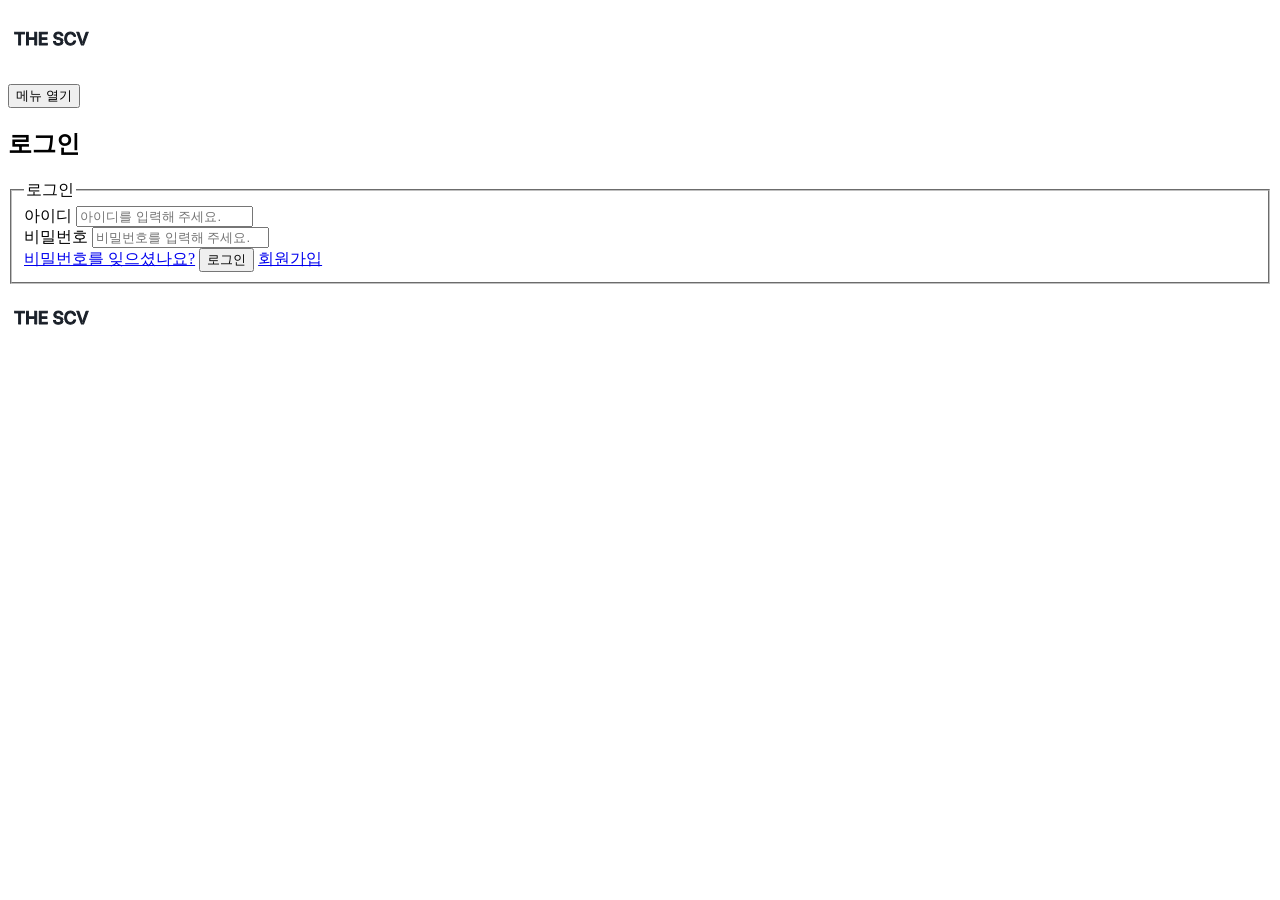
==== subway/login.html @ ed47313d "THE SCV 로그인 HTML 추가" ====
<!DOCTYPE html>
<html lang="ko">
<head>
    <meta charset="UTF-8">
    <meta name="viewport" content="width=device-width, initial-scale=1.0">
    <title>THE SCV 로그인</title>
    <link rel="stylesheet" href="../coolfile/font/css/pretendard.css">
    <link rel="stylesheet" href="css/login.css">
</head>
<body>
    <div id="wrap">
        <header class="header">
            <h1>
                <a href="../" class="logo">
                    <img src="../coolfile/img/image 5.svg" alt="THE SCV">
                </a>
            </h1>
            <button type="button" class="menu_btn">
                <span class="sr-only">메뉴 열기</span>
            </button>
        </header>

        <main class="main">
            <section class="login_section">
                <h2>로그인</h2>

                <form action="">
                    <fieldset>
                        <legend class="sr-only">로그인</legend>

                        <div class="input_group">
                            <label for="user_id">아이디</label>
                            <input type="text" id="user_id" name="user_id" placeholder="아이디를 입력해 주세요.">
                        </div>

                        <div class="input_group">
                            <label for="user_password">비밀번호</label>
                            <input type="password" id="user_password" name="user_password" placeholder="비밀번호를 입력해 주세요.">
                        </div>

                        <a href="#" class="password_link">비밀번호를 잊으셨나요?</a>

                        <button type="submit" class="login_btn">로그인</button>
                        <a href="#" class="join_btn">회원가입</a>
                    </fieldset>
                </form>
            </section>
        </main>

        <footer class="footer">
            <p>
                <img src="../coolfile/img/image 5.svg" alt="THE SCV">
            </p>
        </footer>
    </div>
</body>
</html>
---- coolfile/font/css/pretendard.css ----
@font-face {
    font-family: 'Pretendard';
    font-weight: 100;
    font-style: normal;
    font-display: swap;
    src: url('../Pretendard-Thin.woff2') format('woff2');
}

@font-face {
    font-family: 'Pretendard';
    font-weight: 200;
    font-style: normal;
    font-display: swap;
    src: url('../Pretendard-ExtraLight.woff2') format('woff2');
}

@font-face {
    font-family: 'Pretendard';
    font-weight: 300;
    font-style: normal;
    font-display: swap;
    src: url('../Pretendard-Light.woff2') format('woff2');
}

@font-face {
    font-family: 'Pretendard';
    font-weight: 400;
    font-style: normal;
    font-display: swap;
    src: url('../Pretendard-Regular.woff2') format('woff2');
}

@font-face {
    font-family: 'Pretendard';
    font-weight: 500;
    font-style: normal;
    font-display: swap;
    src: url('../Pretendard-Medium.woff2') format('woff2');
}

@font-face {
    font-family: 'Pretendard';
    font-weight: 600;
    font-style: normal;
    font-display: swap;
    src: url('../Pretendard-SemiBold.woff2') format('woff2');
}

@font-face {
    font-family: 'Pretendard';
    font-weight: 700;
    font-style: normal;
    font-display: swap;
    src: url('../Pretendard-Bold.woff2') format('woff2');
}

@font-face {
    font-family: 'Pretendard';
    font-weight: 800;
    font-style: normal;
    font-display: swap;
    src: url('../Pretendard-ExtraBold.woff2') format('woff2');
}

@font-face {
    font-family: 'Pretendard';
    font-weight: 900;
    font-style: normal;
    font-display: swap;
    src: url('../Pretendard-Black.woff2') format('woff2');
}
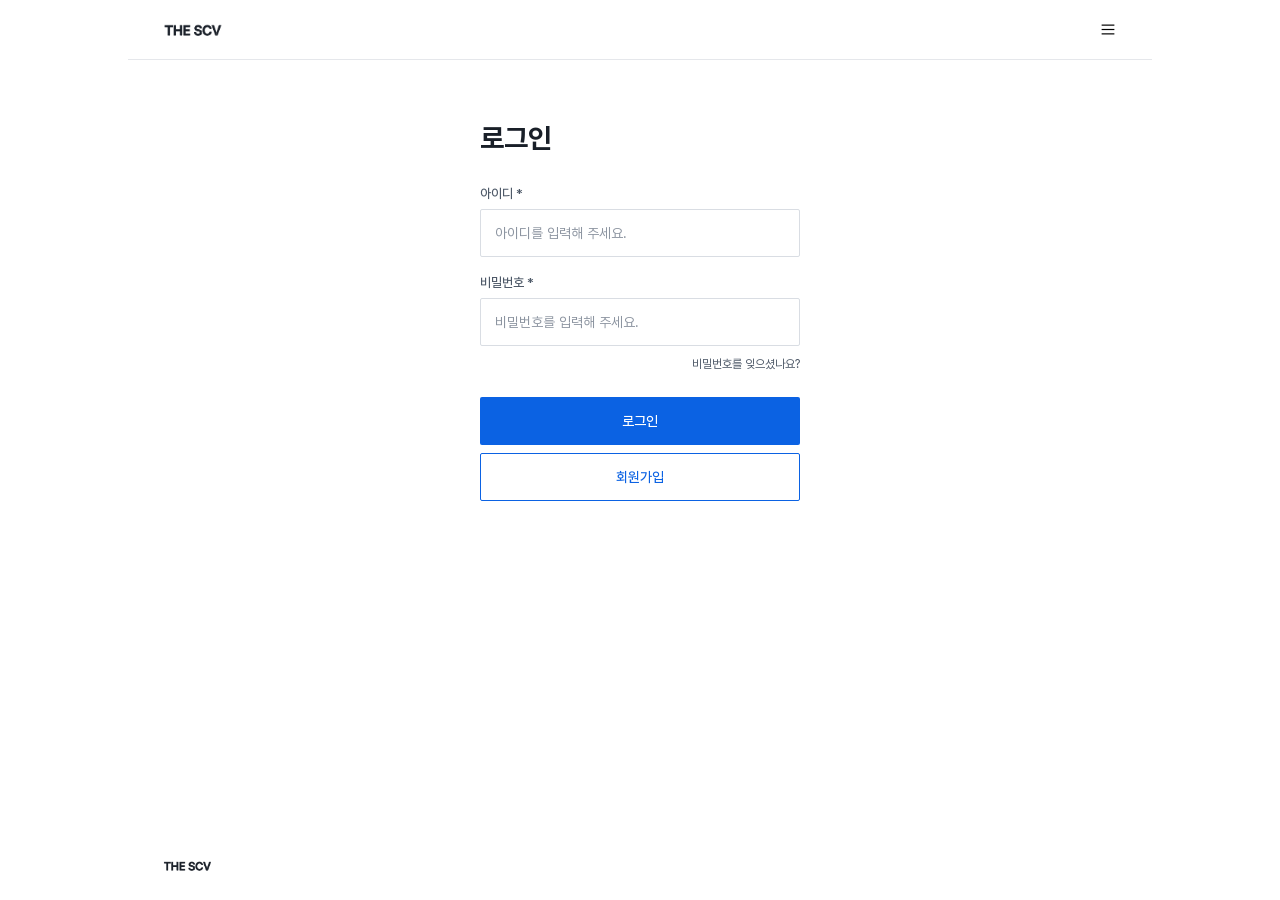
==== commit 7f5adc68: "아이디 비밀번호 필수 표시 추가" ====
--- a/subway/login.html
+++ b/subway/login.html
@@ -29,12 +29,12 @@
                         <legend class="sr-only">로그인</legend>
 
                         <div class="input_group">
-                            <label for="user_id">아이디</label>
+                            <label for="user_id">아이디 <span class="required" aria-hidden="true">*</span></label>
                             <input type="text" id="user_id" name="user_id" placeholder="아이디를 입력해 주세요.">
                         </div>
 
                         <div class="input_group">
-                            <label for="user_password">비밀번호</label>
+                            <label for="user_password">비밀번호 <span class="required" aria-hidden="true">*</span></label>
                             <input type="password" id="user_password" name="user_password" placeholder="비밀번호를 입력해 주세요.">
                         </div>
 
--- a/subway/css/login.css
+++ b/subway/css/login.css
@@ -0,0 +1,214 @@
+@charset "UTF-8";
+
+:root {
+    --primary: #0B62E3;
+    --white: #FFFFFF;
+    --placeholder: #8D95A1;
+    --sub-text: #4E5968;
+    --text: #191F28;
+    --border: #333D4B;
+}
+
+* {
+    box-sizing: border-box;
+}
+
+html {
+    font-size: 62.5%;
+}
+
+body {
+    margin: 0;
+    background-color: var(--white);
+    color: var(--text);
+    font-family: 'Pretendard', sans-serif;
+    font-size: 1.6rem;
+}
+
+button,
+input {
+    font: inherit;
+}
+
+button {
+    border: 0;
+    padding: 0;
+    background: none;
+    cursor: pointer;
+}
+
+a {
+    color: inherit;
+    text-decoration: none;
+}
+
+img {
+    display: block;
+    max-width: 100%;
+}
+
+.sr-only {
+    position: absolute;
+    width: 1px;
+    height: 1px;
+    padding: 0;
+    margin: -1px;
+    overflow: hidden;
+    clip: rect(0, 0, 0, 0);
+    white-space: nowrap;
+    border: 0;
+}
+
+#wrap {
+    width: 100%;
+    max-width: 1024px;
+    min-width: 360px;
+    min-height: 100dvh;
+    margin: 0 auto;
+    background-color: var(--white);
+    display: flex;
+    flex-direction: column;
+}
+
+.header {
+    height: 6rem;
+    padding: 0 2rem;
+    border-bottom: 1px solid #E5E7EB;
+    display: flex;
+    align-items: center;
+    justify-content: space-between;
+}
+
+.header h1 {
+    margin: 0;
+}
+
+.logo {
+    display: block;
+}
+
+.header .logo img {
+    width: 7.2rem;
+    height: auto;
+}
+
+.menu_btn {
+    width: 2.4rem;
+    height: 2.4rem;
+    background: url('../../coolfile/img/Component 9.svg') no-repeat center / 1.8rem auto;
+}
+
+.main {
+    flex: 1;
+}
+
+.login_section {
+    width: 100%;
+    max-width: 36rem;
+    margin: 0 auto;
+    padding: 3.6rem 2rem 0;
+}
+
+.login_section h2 {
+    margin: 0 0 3rem;
+    font-size: 2.8rem;
+    line-height: 1.3;
+    font-weight: 700;
+}
+
+fieldset {
+    min-width: 0;
+    margin: 0;
+    padding: 0;
+    border: 0;
+}
+
+.input_group + .input_group {
+    margin-top: 1.8rem;
+}
+
+.input_group label {
+    display: block;
+    margin-bottom: .8rem;
+    color: var(--sub-text);
+    font-size: 1.3rem;
+    font-weight: 500;
+}
+
+.input_group input {
+    width: 100%;
+    height: 4.8rem;
+    padding: 0 1.4rem;
+    border: 1px solid #D9DDE3;
+    border-radius: .2rem;
+    outline: 0;
+    color: var(--text);
+    font-size: 1.4rem;
+}
+
+.input_group input::placeholder {
+    color: var(--placeholder);
+}
+
+.input_group input:focus {
+    border-color: var(--primary);
+}
+
+.password_link {
+    display: block;
+    margin: 1.1rem 0 2.6rem;
+    color: var(--sub-text);
+    font-size: 1.2rem;
+    text-align: right;
+}
+
+.login_btn,
+.join_btn {
+    width: 100%;
+    height: 4.8rem;
+    border-radius: .2rem;
+    display: flex;
+    align-items: center;
+    justify-content: center;
+    font-size: 1.4rem;
+    font-weight: 500;
+}
+
+.login_btn {
+    background-color: var(--primary);
+    color: var(--white);
+}
+
+.join_btn {
+    margin-top: .8rem;
+    border: 1px solid var(--primary);
+    color: var(--primary);
+}
+
+.footer {
+    padding: 6rem 2rem 2.4rem;
+}
+
+.footer p {
+    margin: 0;
+}
+
+.footer img {
+    width: 6rem;
+    height: auto;
+}
+
+@media (min-width: 600px) {
+    .header {
+        padding: 0 3.2rem;
+    }
+
+    .login_section {
+        padding-top: 6rem;
+    }
+
+    .footer {
+        padding-right: 3.2rem;
+        padding-left: 3.2rem;
+    }
+}
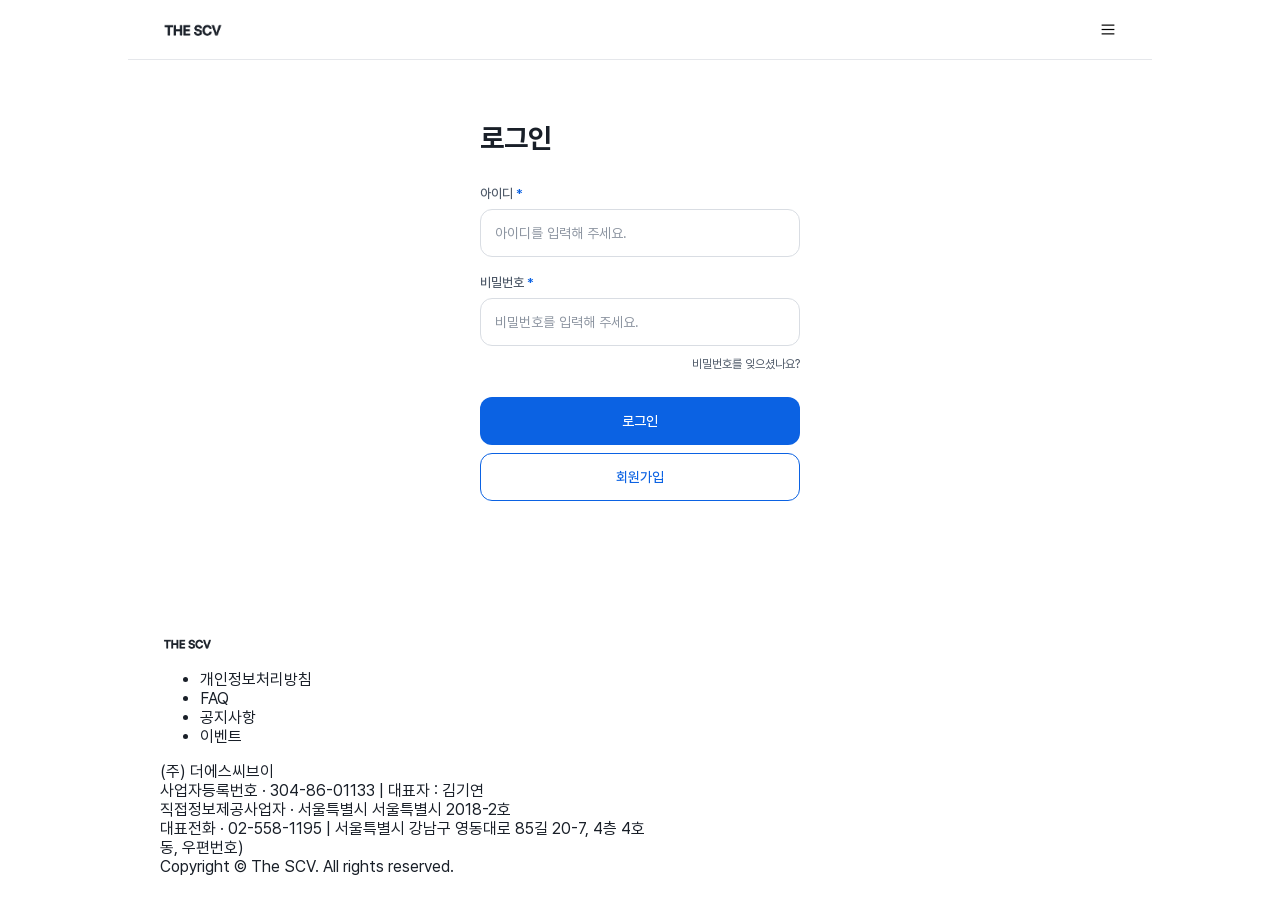
==== commit d8672001: "로그인 페이지 footer 정보 영역 추가" ====
--- a/subway/login.html
+++ b/subway/login.html
@@ -48,10 +48,29 @@
         </main>
 
         <footer class="footer">
-            <p>
-                <img src="../coolfile/img/image 5.svg" alt="THE SCV">
-            </p>
+            <div class="footer_inner">
+                <p class="footer_logo">
+                    <img src="../coolfile/img/image 5.svg" alt="THE SCV">
+                </p>
+
+                <nav class="footer_nav" aria-label="푸터 메뉴">
+                    <ul>
+                        <li><a href="#">개인정보처리방침</a></li>
+                        <li><a href="#">FAQ</a></li>
+                        <li><a href="#">공지사항</a></li>
+                        <li><a href="#">이벤트</a></li>
+                    </ul>
+                </nav>
+
+                <div class="company_info">
+                    <p>(주) 더에스씨브이</p>
+                    <p>사업자등록번호 · 304-86-01133 | 대표자 : 김기연</p>
+                    <p>직접정보제공사업자 · 서울특별시 서울특별시 2018-2호</p>
+                    <p>대표전화 · 02-558-1195 | 서울특별시 강남구 영동대로 85길 20-7, 4층 4호<br>동, 우편번호)</p>
+                    <p>Copyright © The SCV. All rights reserved.</p>
+                </div>
+            </div>
         </footer>
     </div>
 </body>
-</html>
+</html>
--- a/subway/css/login.css
+++ b/subway/css/login.css
@@ -127,6 +127,10 @@
     margin-top: 1.8rem;
 }
 
+.required {
+    color: var(--primary);
+}
+
 .input_group label {
     display: block;
     margin-bottom: .8rem;
@@ -140,7 +144,7 @@
     height: 4.8rem;
     padding: 0 1.4rem;
     border: 1px solid #D9DDE3;
-    border-radius: .2rem;
+    border-radius: 1.2rem;
     outline: 0;
     color: var(--text);
     font-size: 1.4rem;
@@ -166,7 +170,7 @@
 .join_btn {
     width: 100%;
     height: 4.8rem;
-    border-radius: .2rem;
+    border-radius: 1.2rem;
     display: flex;
     align-items: center;
     justify-content: center;
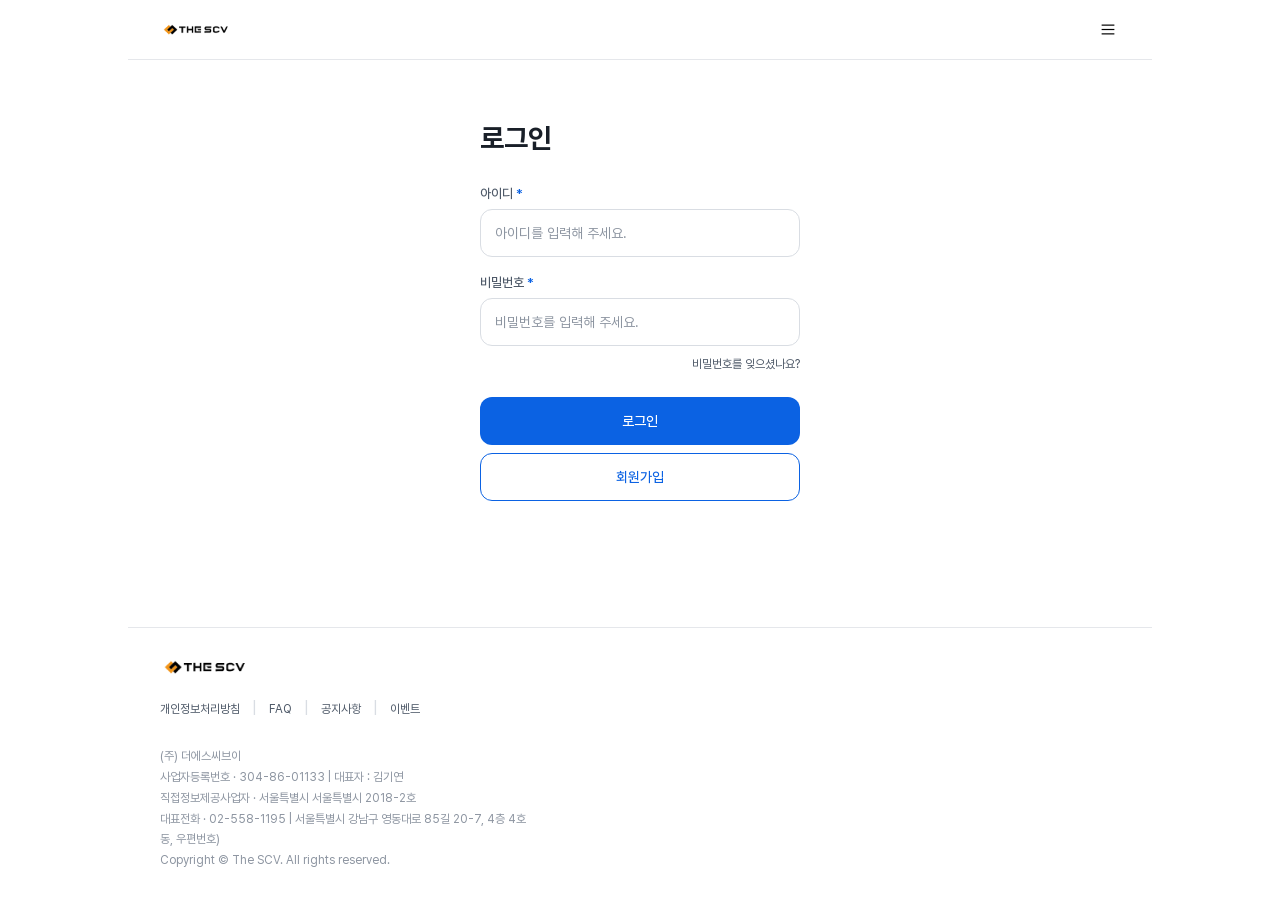
==== commit 579ad58d: "로그인 페이지 로고를 image 2로 변경" ====
--- a/subway/login.html
+++ b/subway/login.html
@@ -12,7 +12,7 @@
         <header class="header">
             <h1>
                 <a href="../" class="logo">
-                    <img src="../coolfile/img/image 5.svg" alt="THE SCV">
+                    <img src="../coolfile/img/image 2.svg" alt="THE SCV">
                 </a>
             </h1>
             <button type="button" class="menu_btn">
@@ -50,7 +50,7 @@
         <footer class="footer">
             <div class="footer_inner">
                 <p class="footer_logo">
-                    <img src="../coolfile/img/image 5.svg" alt="THE SCV">
+                    <img src="../coolfile/img/image 2.svg" alt="THE SCV">
                 </p>
 
                 <nav class="footer_nav" aria-label="푸터 메뉴">
--- a/subway/css/login.css
+++ b/subway/css/login.css
@@ -190,16 +190,64 @@
 }
 
 .footer {
-    padding: 6rem 2rem 2.4rem;
-}
-
-.footer p {
-    margin: 0;
-}
-
-.footer img {
-    width: 6rem;
+    margin-top: 6rem;
+    padding: 2.8rem 2rem 3rem;
+    border-top: 1px solid #E5E7EB;
+}
+
+.footer_inner {
+    width: 100%;
+}
+
+.footer_logo {
+    margin: 0 0 2rem;
+}
+
+.footer_logo img {
+    width: 9rem;
     height: auto;
+}
+
+.footer_nav ul {
+    display: flex;
+    margin: 0;
+    padding: 0;
+    list-style: none;
+}
+
+.footer_nav li {
+    position: relative;
+}
+
+.footer_nav li + li {
+    margin-left: 1.2rem;
+}
+
+.footer_nav li + li::before {
+    content: "|";
+    position: static;
+    margin-right: 1.2rem;
+    color: #D9DDE3;
+}
+
+.footer_nav a {
+    color: var(--sub-text);
+    font-size: 1.2rem;
+}
+
+.company_info {
+    margin-top: 3rem;
+    color: #8D95A1;
+    font-size: 1.2rem;
+    line-height: 1.6;
+}
+
+.company_info p {
+    margin: 0;
+}
+
+.company_info p + p {
+    margin-top: .2rem;
 }
 
 @media (min-width: 600px) {
@@ -215,4 +263,4 @@
         padding-right: 3.2rem;
         padding-left: 3.2rem;
     }
-}
+}
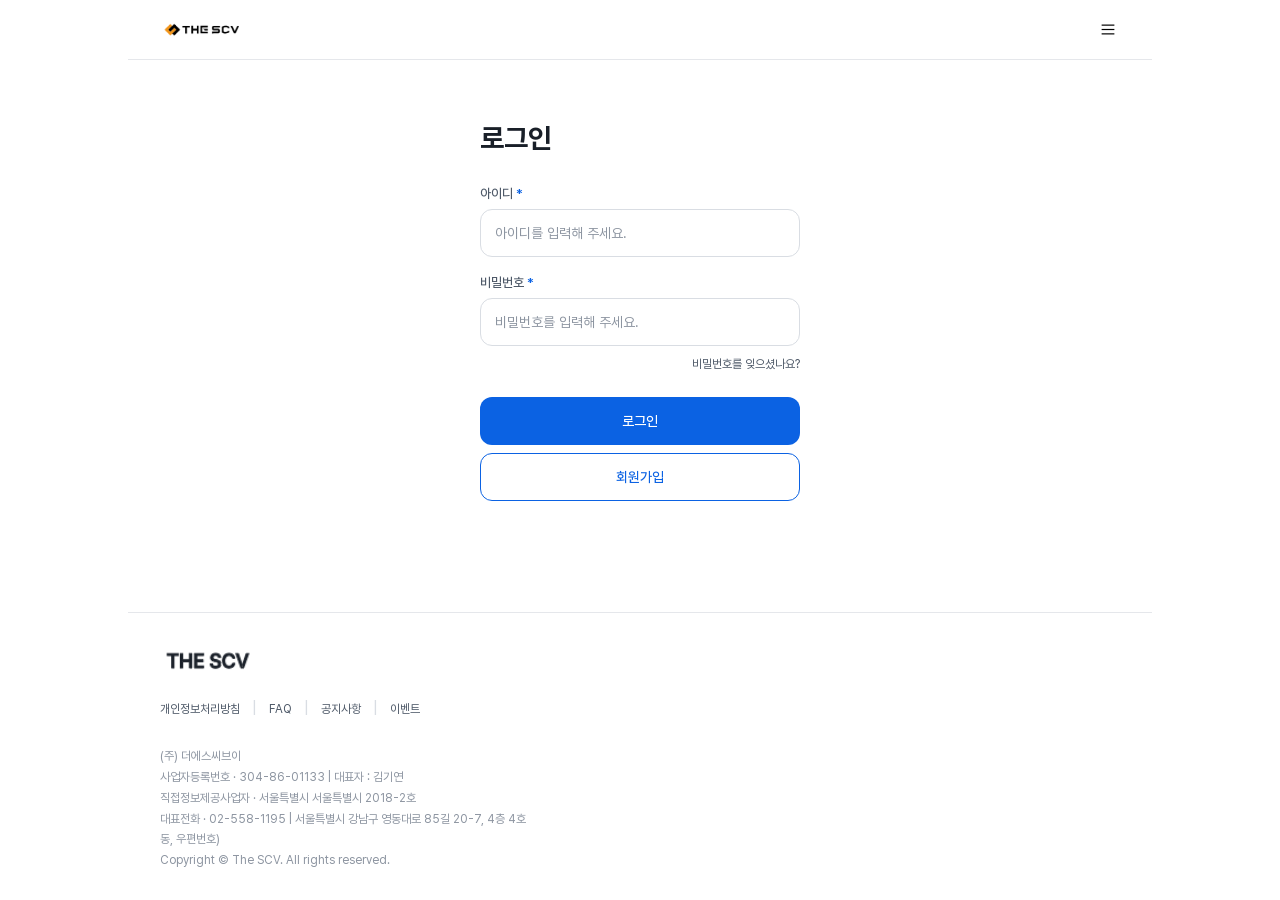
==== commit f651ffa6: "푸터 로고를 기존 image 5로 복원" ====
--- a/subway/login.html
+++ b/subway/login.html
@@ -50,7 +50,7 @@
         <footer class="footer">
             <div class="footer_inner">
                 <p class="footer_logo">
-                    <img src="../coolfile/img/image 2.svg" alt="THE SCV">
+                    <img src="../coolfile/img/image 5.svg" alt="THE SCV">
                 </p>
 
                 <nav class="footer_nav" aria-label="푸터 메뉴">
--- a/subway/css/login.css
+++ b/subway/css/login.css
@@ -88,7 +88,7 @@
 }
 
 .header .logo img {
-    width: 7.2rem;
+    width: 8.4rem;
     height: auto;
 }
 
@@ -204,7 +204,7 @@
 }
 
 .footer_logo img {
-    width: 9rem;
+    width: 10.5rem;
     height: auto;
 }
 
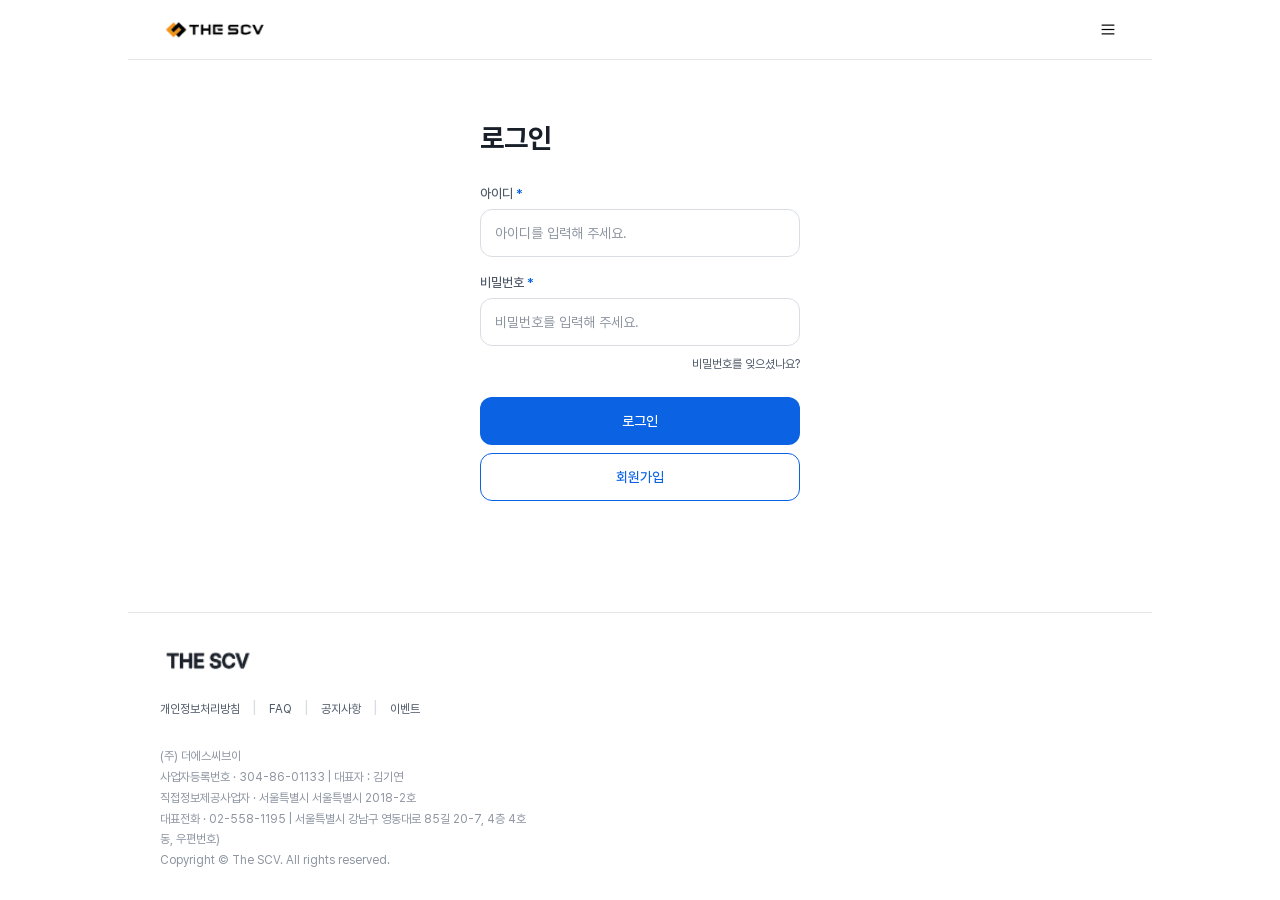
==== commit ec26638c: "로그인 페이지에서 비밀번호 찾기 연결" ====
--- a/subway/login.html
+++ b/subway/login.html
@@ -38,7 +38,7 @@
                             <input type="password" id="user_password" name="user_password" placeholder="비밀번호를 입력해 주세요.">
                         </div>
 
-                        <a href="#" class="password_link">비밀번호를 잊으셨나요?</a>
+                        <a href="password-find.html" class="password_link">비밀번호를 잊으셨나요?</a>
 
                         <button type="submit" class="login_btn">로그인</button>
                         <a href="#" class="join_btn">회원가입</a>
--- a/subway/css/login.css
+++ b/subway/css/login.css
@@ -88,7 +88,7 @@
 }
 
 .header .logo img {
-    width: 8.4rem;
+    width: 11rem;
     height: auto;
 }
 
